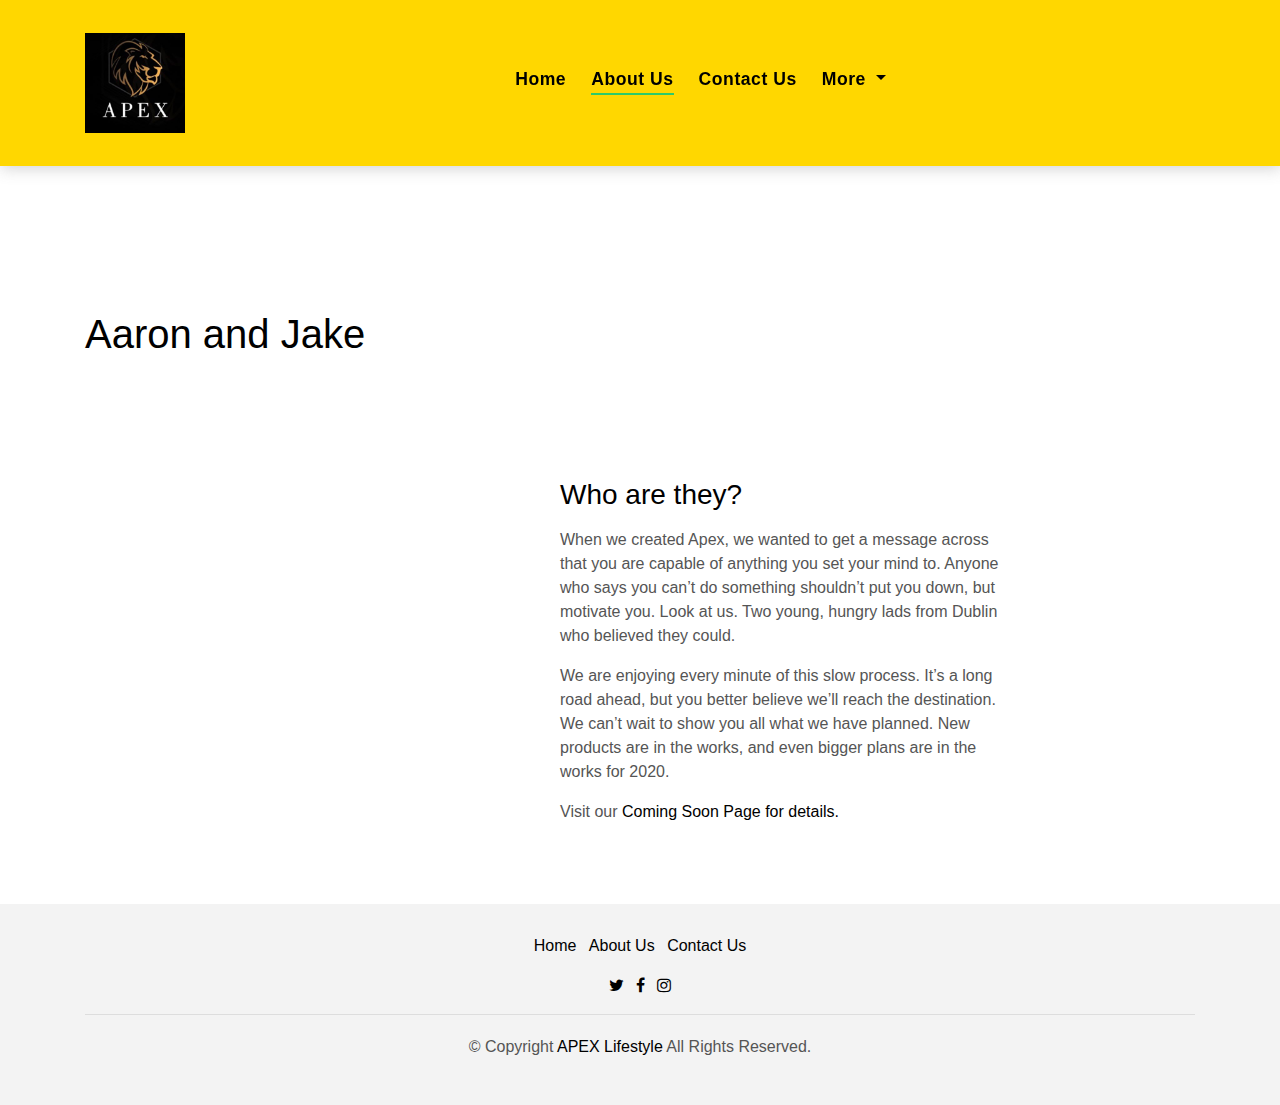
==== about.html @ 28ca32a3 "Add files via upload" ====
<!DOCTYPE html>
<html lang="en">
<head>
  <meta charset="utf-8">
  <title>About Us | APEX Lifestyle</title>
  <meta content="width=device-width, initial-scale=1.0" name="viewport">
  <meta content="" name="description">
  <link href="css/bootstrap.min.css" rel="stylesheet">
  <link href="https://cdnjs.cloudflare.com/ajax/libs/font-awesome/4.7.0/css/font-awesome.min.css" rel="stylesheet">
  <link href="css/style.css" rel="stylesheet">
</head>

<body>
  <nav class="navbar navbar-default navbar-trans navbar-expand-lg">
    <div class="container">
      <button class="navbar-toggler collapsed" type="button" data-toggle="collapse" data-target="#navbarDefault"
       
        <span></span>
        <span></span>
        <span></span>
      </button>
      <a class="navbar-brand text-brand" href="index.html"><img src="img/logo.jpg" alt="apex logo" width="100"></a>
      <div class="navbar-collapse collapse justify-content-center" id="navbarDefault">
        <ul class="navbar-nav">
          <li class="nav-item">
            <a class="nav-link" href="index.html">Home</a>
          </li>
          <li class="nav-item">
            <a class="nav-link active" href="about.html">About Us</a>
          </li>
		  <li class="nav-item">
            <a class="nav-link" href="contact.html">Contact Us</a>
          </li>
          <li class="nav-item dropdown">
           <a class="nav-link dropdown-toggle" href="#" id="navbarDropdown" role="button" data-toggle="dropdown"
		                aria-haspopup="true" aria-expanded="false">
             
              More
            </a>
            <div class="dropdown-menu">
              <a class="dropdown-item" href="bestbits.html">Best Bits</a>
              <a class="dropdown-item" href="comingsoon.html">Coming Soon</a>
            </div>
          </li>          
        </ul>
      </div>
    </div>
  </nav>
  
  <section class="intro-single">
    <div class="container">
      <div class="row">
        <div class="col-md-12 col-lg-8">
          <div class="title-single-box">
            <h1 class="title-single">Aaron and Jake</h1>
          </div>
        </div>
      </div>
    </div>
  </section>
  
  <section class="section-about">
    <div class="container">
      <div class="row">
        <div class="col-md-12 section-t1">
          <div class="row">
            <div class="col-md-6 col-lg-5">
              <img src="img/bothf2.jpg" alt="" class="img-fluid">
            </div>
            <div class="col-md-6 col-lg-5 section-md-t3">
              <div class="title-box-d">
                <h3 class="title-d">Who are they?</h3>
              </div>
              <p class="color-text-a">
                 <p>When we created Apex, we wanted to get a message across that you are capable of anything you set your mind to. Anyone who says you can’t do something shouldn’t put you down, but motivate you. Look at us. Two young, hungry lads from Dublin who believed they could.</p>
                <p>We are enjoying every minute of this slow process. It’s a long road ahead, but you better believe we’ll reach the destination. We can’t wait to show you all what we have planned. New products are in the works, and even bigger plans are in the works for 2020.</p>
				<p>Visit our <a href="comingsoon.html">Coming Soon Page for details.</a></p>
              </p>
            </div>
          </div>
        </div>
      </div>
    </div>
  </section>
  <footer>
    <div class="container">
      <div class="row">
        <div class="col-md-12">
          <nav class="nav-footer">
            <ul class="list-inline">
              <li class="list-inline-item">
                <a href="index.html">Home</a>
              </li>
              <li class="list-inline-item">
                <a href="about.html">About Us</a>
              </li>
              <li class="list-inline-item">
                <a href="contact.html">Contact Us</a>
              </li>
            </ul>
          </nav>
          <div class="socials-a">
            <ul class="list-inline">
              <li class="list-inline-item">
                <a href="https://twitter.com/login">
                  <i class="fa fa-twitter" ></i>
                </a>
              </li>
			  <li class="list-inline-item">
                <a href="https://en-gb.facebook.com/login/">
                  <i class="fa fa-facebook" ></i>
                </a>
              </li>              
              <li class="list-inline-item">
                <a href="https://instagram.com/apex.lifestyle_?igshid=zs1tv16aatp6">
				<i class="fa fa-instagram" ></i></a>
              </li>
            </ul>
          </div>
          <div class="copyright-footer">
            <p class="copyright color-text-a">
              &copy; Copyright
              <span class="color-a">APEX Lifestyle</span> All Rights Reserved.
            </p>
          </div>          
        </div>
      </div>
    </div>
  </footer>
</body>
</html>
---- css/style.css ----
/*======================================
//--//-->   STYLES 
======================================*/

body {
  font-family: 'Poppins', sans-serif;
  color: #555555;
}

h1,
h2,
h3,
h4
{
  color: #000000;
}

a {
  color: #000000;
  transition: all .5s ease;
}

a:hover {
  color: #2eca6a;
  text-decoration: none;
}

.link-two {
  color: #000000;
  transition: all .5s ease;
}

.link-two:hover {
  text-decoration: underline;
  color: #000000;
}

.link-one {
  color: #000000;
  transition: all .5s ease;
}

.link-one:hover {
  color: #000000;
  text-decoration: none;
}

.link-icon {
  color: #000000;
  font-weight: 500;
}

.link-icon span {
  font-size: 14px;
  padding-left: 4px;
  vertical-align: middle;
}

.link-a {
  color: #ffffff;
  text-decoration: none;
}

.link-a:hover {
  color: #ffffff;
  text-decoration: none;
}

.link-a span {
  font-size: 18px;
  vertical-align: middle;
  margin-left: 5px;
}

.text-brand {
  color: #000000;
  font-size: 2rem;
  font-weight: 600;
}

.color-a {
  color: #000000;
}

.color-b {
  color: #2eca6a;
}

.color-d {
  color: #adadad;
}

.color-text-a {
  color: #555555;
}

.no-margin {
  margin: 0;
}

/*------/ List a /------*/

.list-a {
  display: inline-block;
  line-height: 2;
  padding: 0;
  list-style: none;
}

.list-a li {
  position: relative;
  width: 50%;
  float: left;
  padding-left: 25px;
  padding-right: 5px;
}

.list-a li:before {
  content: '';
  width: 10px;
  height: 2px;
  position: absolute;
  background-color: #313131;
  top: 15px;
  left: 0;
}

.a {
  color: #2eca6a;
  font-size: 1.3rem;
}

/*------/ Icon Box /------*/

.icon-box .icon-box-icon {
  display: table-cell;
  vertical-align: top;
  font-size: 36px;
  color: #000000;
  width: 50px;
  padding-top: 8px;
}

.icon-box .icon-box-content {
  padding-top: 18px;
}

/*------/ Space Padding /------*/

.section-t1 {
  padding-top: 4rem;
  padding-bottom: 4rem;
}

/*------/ Space Padding for Right side of contact page/------*/

.section-b2 {
  padding-bottom: 2rem;
}


/*======================================
//--//-->   NAVBAR
======================================*/

.navbar-default {
  transition: all .5s ease-in-out;
  background-color: #FFD700;
  padding-top: 28px;
  padding-bottom: 28px;
  -webkit-backface-visibility: hidden;
  backface-visibility: hidden;
  box-shadow: 1px 2px 15px rgba(100, 100, 100, 0.3);
}

.navbar-default .nav-search {
  color: #000000;
  font-size: 1.5rem;
}

.navbar-default.navbar-reduce {
  box-shadow: 1px 2px 15px rgba(100, 100, 100, 0.3);
}

.navbar-default.navbar-trans,
.navbar-default.navbar-reduce {
  -webkit-backface-visibility: hidden;
  backface-visibility: hidden;
}

.navbar-default.navbar-trans .nav-item,
.navbar-default.navbar-reduce .nav-item {
  position: relative;
  padding-right: 10px;
  padding-bottom: 8px;
  margin-left: 0;
}

.navbar-default.navbar-trans .nav-link,
.navbar-default.navbar-reduce .nav-link {
  font-size: 1.1rem;
  color: #000000;
  font-weight: 600;
  letter-spacing: 0.030em;
  transition: all 0.1s ease-in-out;
  position: relative;
  padding-left: 0;
  padding-right: 0;
}

.navbar-default.navbar-trans .nav-link:before,
.navbar-default.navbar-reduce .nav-link:before {
  content: '';
  position: absolute;
  bottom: 5px;
  left: 0;
  width: 100%;
  height: 2px;
  z-index: 0;
  background-color: #2eca6a;
  -webkit-transform: scaleX(0);
  transform: scaleX(0);
  -webkit-transform-origin: right;
  transform-origin: right;
  transition: opacity .2s ease-out 0.3s, -webkit-transform .2s ease-out;
  transition: transform .2s ease-out, opacity .2s ease-out 0.3s;
  transition: transform .2s ease-out, opacity .2s ease-out 0.3s, -webkit-transform .2s ease-out;
}

.navbar-default.navbar-trans .nav-link:hover,
.navbar-default.navbar-reduce .nav-link:hover {
  color: #000000;
}

.navbar-default.navbar-trans .nav-link:hover:before,
.navbar-default.navbar-reduce .nav-link:hover:before {
  -webkit-transform: scaleX(1);
  transform: scaleX(1);
  -webkit-transform-origin: left;
  transform-origin: left;
}

.navbar-default.navbar-trans .show > .nav-link:before,
.navbar-default.navbar-trans .active > .nav-link:before,
.navbar-default.navbar-trans .nav-link.show:before,
.navbar-default.navbar-trans .nav-link.active:before,
.navbar-default.navbar-reduce .show > .nav-link:before,
.navbar-default.navbar-reduce .active > .nav-link:before,
.navbar-default.navbar-reduce .nav-link.show:before,
.navbar-default.navbar-reduce .nav-link.active:before {
  -webkit-transform: scaleX(1);
  transform: scaleX(1);
}

.navbar-default.navbar-trans .nav-link:before {
  background-color: #2eca6a;
}

.navbar-default.navbar-trans .nav-link:hover {
  color: #000000;
}

.navbar-default.navbar-reduce {
  transition: all .5s ease-in-out;
  padding-top: 19px;
  padding-bottom: 19px;
}

.navbar-default.navbar-reduce .nav-link {
  color: #000000;
}

.navbar-default.navbar-reduce .nav-link:before {
  background-color: #2eca6a;
}

.navbar-default.navbar-reduce .nav-link:hover {
  color: #000000;
}

.navbar-default.navbar-reduce .show > .nav-link,
.navbar-default.navbar-reduce .active > .nav-link,
.navbar-default.navbar-reduce .nav-link.show,
.navbar-default.navbar-reduce .nav-link.active {
  color: #000000;
}

.navbar-default.navbar-reduce .navbar-brand {
  color: #000000;
}

.navbar-default .dropdown .dropdown-menu {
  border-top: 0;
  border-left: 4px solid #2eca6a;
  border-right: 0;
  border-bottom: 0;
  -webkit-transform: translate3d(0px, -40px, 0px);
  transform: translate3d(0px, -40px, 0px);
  opacity: 0;
  filter: alpha(opacity=0);
  visibility: hidden;
  transition: all 0.5s cubic-bezier(0.3, 0.65, 0.355, 1) 0s, opacity 0.31s ease 0s, height 0s linear 0.36s;
  margin: 0;
  border-radius: 0;
  padding: 12px 0;
}

.navbar-default .dropdown .dropdown-menu .dropdown-item {
  padding: 12px 18px;
  transition: all 500ms ease;
  font-weight: 600;
  min-width: 220px;
}

.navbar-default .dropdown .dropdown-menu .dropdown-item:hover {
  background-color: #ffffff;
  color: #2eca6a;
  transition: all 500ms ease;
}

.navbar-default .dropdown .dropdown-menu .dropdown-item.active {
  background-color: #ffffff;
  color: #2eca6a;
}

.navbar-default .dropdown:hover .dropdown-menu {
  -webkit-transform: translate3d(0px, 0px, 0px);
  transform: translate3d(0px, 0px, 0px);
  visibility: visible;
  opacity: 1;
  filter: alpha(opacity=1);
}

/*======================================
//--//-->   CARD GENERAL
======================================*/

.card-box-d {
  position: relative;
  overflow: hidden;
  -webkit-backface-visibility: hidden;
  backface-visibility: hidden;
}

.card-overlay {
  position: absolute;
  width: 100%;
  height: 100%;
  top: 0;
  left: 0;
}

.card-shadow {
  -webkit-backface-visibility: hidden;
  backface-visibility: hidden;
}

.card-shadow:before {
  content: ' ';
  position: absolute;
  top: 0;
  left: 0;
  width: 100%;
  height: 100%;
  z-index: 1;
  background: linear-gradient(to bottom, rgba(0, 0, 0, 0) 0%, rgba(0, 0, 0, 0.2) 27%, rgba(0, 0, 0, 0.65) 90%);
}


/*======================================
//--//-->   products - CARD-C
======================================*/

.card-header-c {
  padding: 5px;
}

.card-body-c {
  padding: .5rem .5rem 0 .5rem;
}

.card-footer-c {
  padding-left: .5rem;
}

.card-box-ico {
  padding: 1rem 3rem 1rem 2.5rem;
  border: 5px solid #2eca6a;
}

.card-box-ico span {
  font-size: 4rem;
  color: #000000;
}

.title-c {
  font-size: 2.5rem;
  font-weight: 600;
}

/*======================================
//--//-->   pics - CARD-D
======================================*/

.card-box-d .card-overlay-hover {
  transition: all .2s ease-in-out;
  padding: 15px 40px 15px 35px;
}

.card-box-d .title-d {
  transition: .3s ease-in-out;
  font-size: 2rem;
  font-weight: 600;
  margin: 1rem 0;
  -webkit-transform: translateY(-20px);
  transform: translateY(-20px);
  opacity: 0;
}

.card-box-d .content-d {
  opacity: 0;
  transition: .5s ease-in-out;
  -webkit-transform: translateY(-40px);
  transform: translateY(-40px);
}

.card-box-d .info-pics {
  opacity: 0;
  transition: .5s ease-in-out;
}

.card-box-d .card-footer-d {
  transition: .5s ease-in-out;
  -webkit-transform: translateY(40px);
  transform: translateY(40px);
  opacity: 0;
  position: absolute;
  width: 100%;
  bottom: 10px;
  left: 0;
}

.card-box-d .list-inline-item:not(:last-child) {
  margin-right: 25px;
}

.card-box-d:hover .card-overlay-hover {
  background-color: #2eca6a;
  opacity: .9;
}

.card-box-d:hover .title-d,
.card-box-d:hover .content-d,
.card-box-d:hover .info-pics,
.card-box-d:hover .card-footer-d {
  opacity: 1;
  -webkit-transform: translateY(0);
  transform: translateY(0);
}


/*======================================
//--//-->   FOOTER
======================================*/

footer {
  background: #f3f3f3;
  text-align: center;
  padding: 30px 0;
}

footer .copyright-footer {
  border-top: 1px solid #ddd;
  padding-top: 20px;
}

footer .credits {
  font-size: 14px;
}

/*======================================
//--//-->   FORM INPUT
======================================*/

.form-a #sendmessage {
  color: #2eca6a;
  border: 1px solid #26a356;
  display: none;
  text-align: center;
  padding: 15px;
  font-weight: 600;
  margin-bottom: 15px;
}

.form-a #errormessage {
  color: red;
  display: none;
  border: 1px solid red;
  text-align: center;
  padding: 15px;
  font-weight: 600;
  margin-bottom: 15px;
}

.form-a #sendmessage.show,
.form-a #errormessage.show,
.form-a .show {
  display: block;
}

.form-a .validation {
  color: red;
  display: none;
  margin: 4px 0 20px 0;
  font-weight: 400;
  font-size: 13px;
}

.form-a label {
  color: #000000;
  position: relative;
}

.form-a select.form-control-lg:not([size]):not([multiple]) {
  height: 3.5rem;
}

.form-a .form-control {
  border-radius: 0;
  font-size: 1.1rem;
  font-weight: 300;
}

.form-a .form-control.form-control-a {
  height: 3.5rem;
}

.form-a .form-control:focus {
  box-shadow: none;
  border-color: #2eca6a;
}

/*======================================
//--//--> 
======================================*/

  .navbar-default.navbar-trans .nav-item,
  .navbar-default.navbar-reduce .nav-item {
    margin-left: 15px;
  }

  .navbar-default .dropdown .dropdown-menu {
    border-top: 4px solid #2eca6a;
    border-left: 0;
    display: block;
    position: absolute;
    box-shadow: 0 2px rgba(17, 16, 15, 0.1), 0 2px 10px rgba(20, 19, 18, 0.1);
  }
  
  .intro .intro-body {
    padding-left: 2rem;
  }

  .intro .intro-title-top {
    font-size: 1rem;
    margin-bottom: 1rem;
  }

  .intro .intro-title {
    font-size: 4rem;
  }

  .intro .intro-subtitle {
    font-size: 2.5rem;
  }

  .intro-single .title-single-box .title-single {
    font-size: 2.1rem;
  }

  .grid .card-box-b,
  .grid .card-box-c,
  .grid .card-box-d {
    margin-bottom: 2.5rem;
  }


  .card-box-a:hover .img-b,
  .card-box-b:hover .img-b {
    -webkit-transform: scale(1.2);
    transform: scale(1.2);
  }

  .title-c {
    font-size: 1.8rem;
  }

  .card-box-d .card-overlay-hover {
    padding: 5px 15px 5px 10px;
  }

  .card-box-d .title-d {
    font-size: 1.1rem;
    margin: .5rem 0;
  }

  .card-box-d .content-d {
    font-size: .8rem;
    margin: .5rem 0;
  }

  .card-box-d .card-body-d p {
    margin-bottom: 8px;
    font-size: .8rem;
  }

  .about-img-box {
    padding-left: 5rem;
  }


@media (min-width: 992px) {
  .link-a {
    font-size: 1rem;
  }

  .link-a span {
    font-size: 18px;
  }

  .list-a li {
    width: 33.333%;
  }

  .intro .intro-title-top {
    font-size: 1rem;
    margin-bottom: 2rem;
  }

  .intro .intro-title {
    font-size: 4.5rem;
  }

  .intro-single .title-single-box .title-single {
    font-size: 2.5rem;
  }

  .card-overlay-a-content {
    bottom: 0px;
  }

  .card-header-a .card-title-a {
    font-size: 2rem;
  }

  .card-info .card-info-title {
    font-size: 1rem;
  }

  .card-info li span {
    font-size: 1rem;
  }

  .card-header-b {
    bottom: 20px;
  }

  .card-header-b .title-2 {
    font-size: 1.6rem;
  }

  .card-header-b .date-b {
    font-size: 1rem;
  }

  .title-c {
    font-size: 2.5rem;
  }

  .card-box-d .card-overlay-hover {
    padding: 5px 40px 5px 35px;
  }

  .card-box-d .title-d {
    font-size: 1.5rem;
    margin: 1rem 0;
  }

  .card-box-d .card-body-d p {
    margin-bottom: 12px;
    font-size: 1rem;
  }

@media (min-width: 1200px) {
  .card-box-d .card-overlay-hover {
    padding: 15px 40px 5px 35px;
  }

  .card-box-d .title-d {
    font-size: 2rem;
    margin: 1rem 0;
  }

  .section-t1 {
    padding-top: 4rem;
  }


  .section-md-t3 {
    padding-top: 3rem;
  }
  .intro-single {
    padding-top: 9rem;
  }

  .card-box-b,
  .card-box-d {
    margin-bottom: 2.5rem;
  }

}
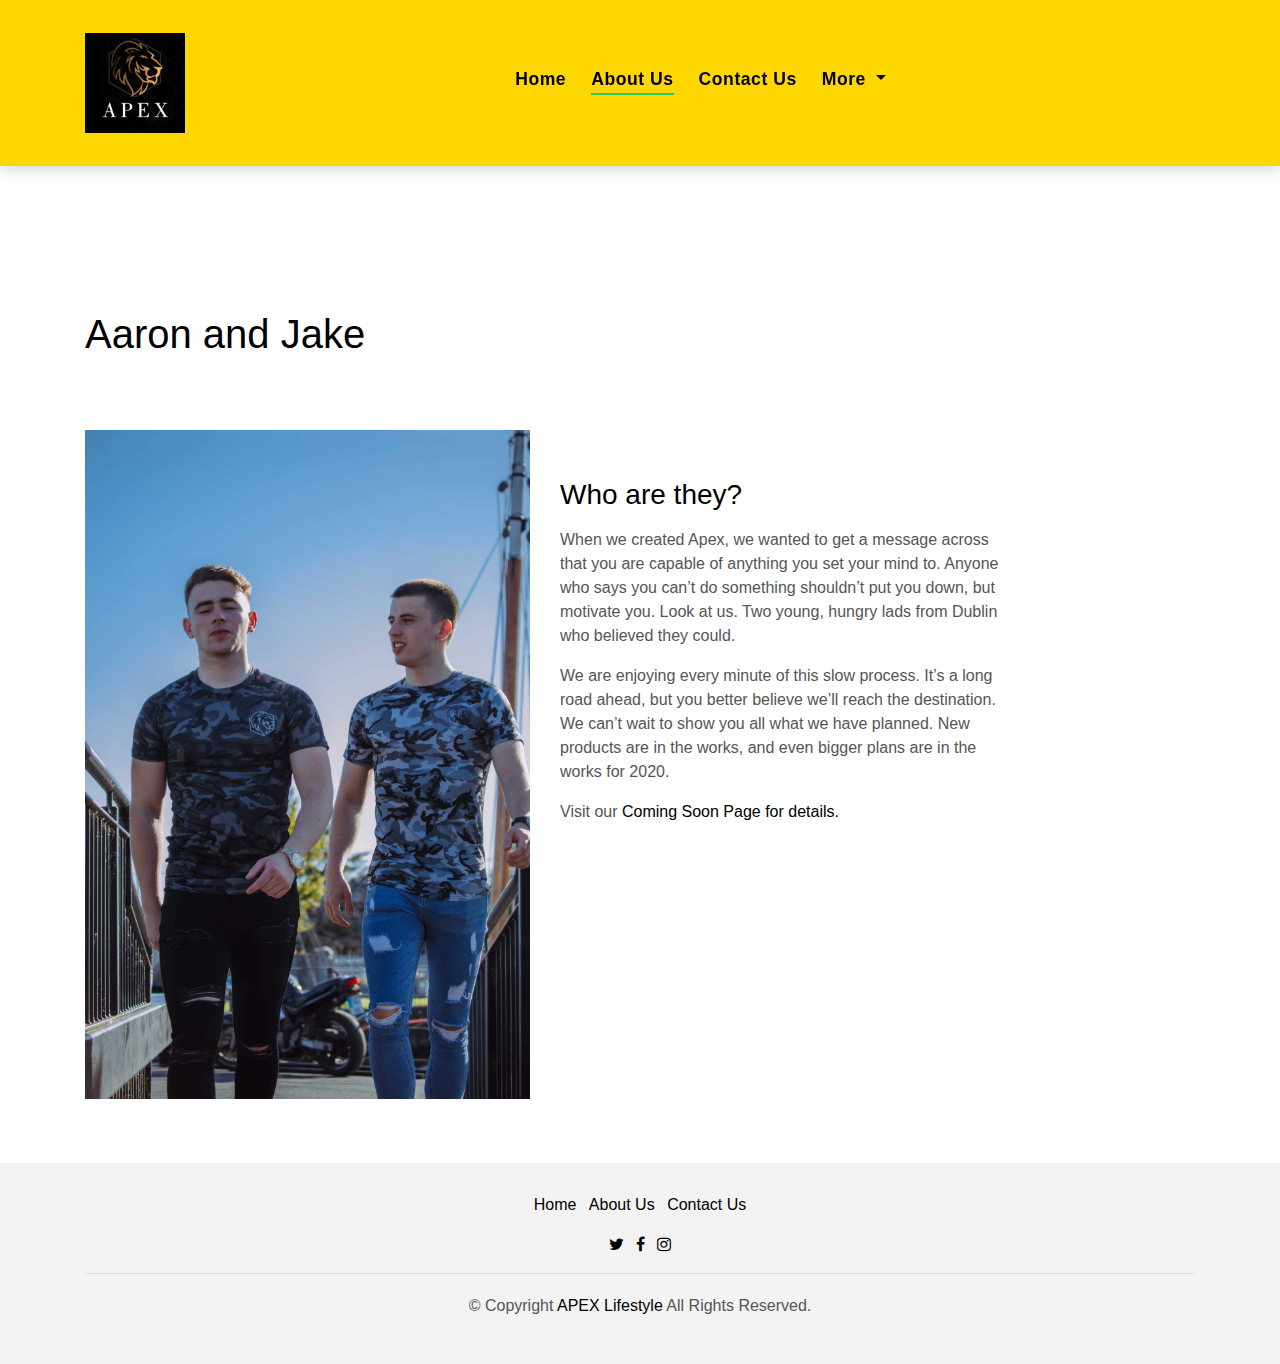
==== commit ca42dd4e: "Update about.html" ====
--- a/about.html
+++ b/about.html
@@ -65,7 +65,7 @@
         <div class="col-md-12 section-t1">
           <div class="row">
             <div class="col-md-6 col-lg-5">
-              <img src="img/bothf2.jpg" alt="" class="img-fluid">
+              <img src="img/bothf2.JPG" alt="" class="img-fluid">
             </div>
             <div class="col-md-6 col-lg-5 section-md-t3">
               <div class="title-box-d">
@@ -128,4 +128,4 @@
     </div>
   </footer>
 </body>
-</html>+</html>
